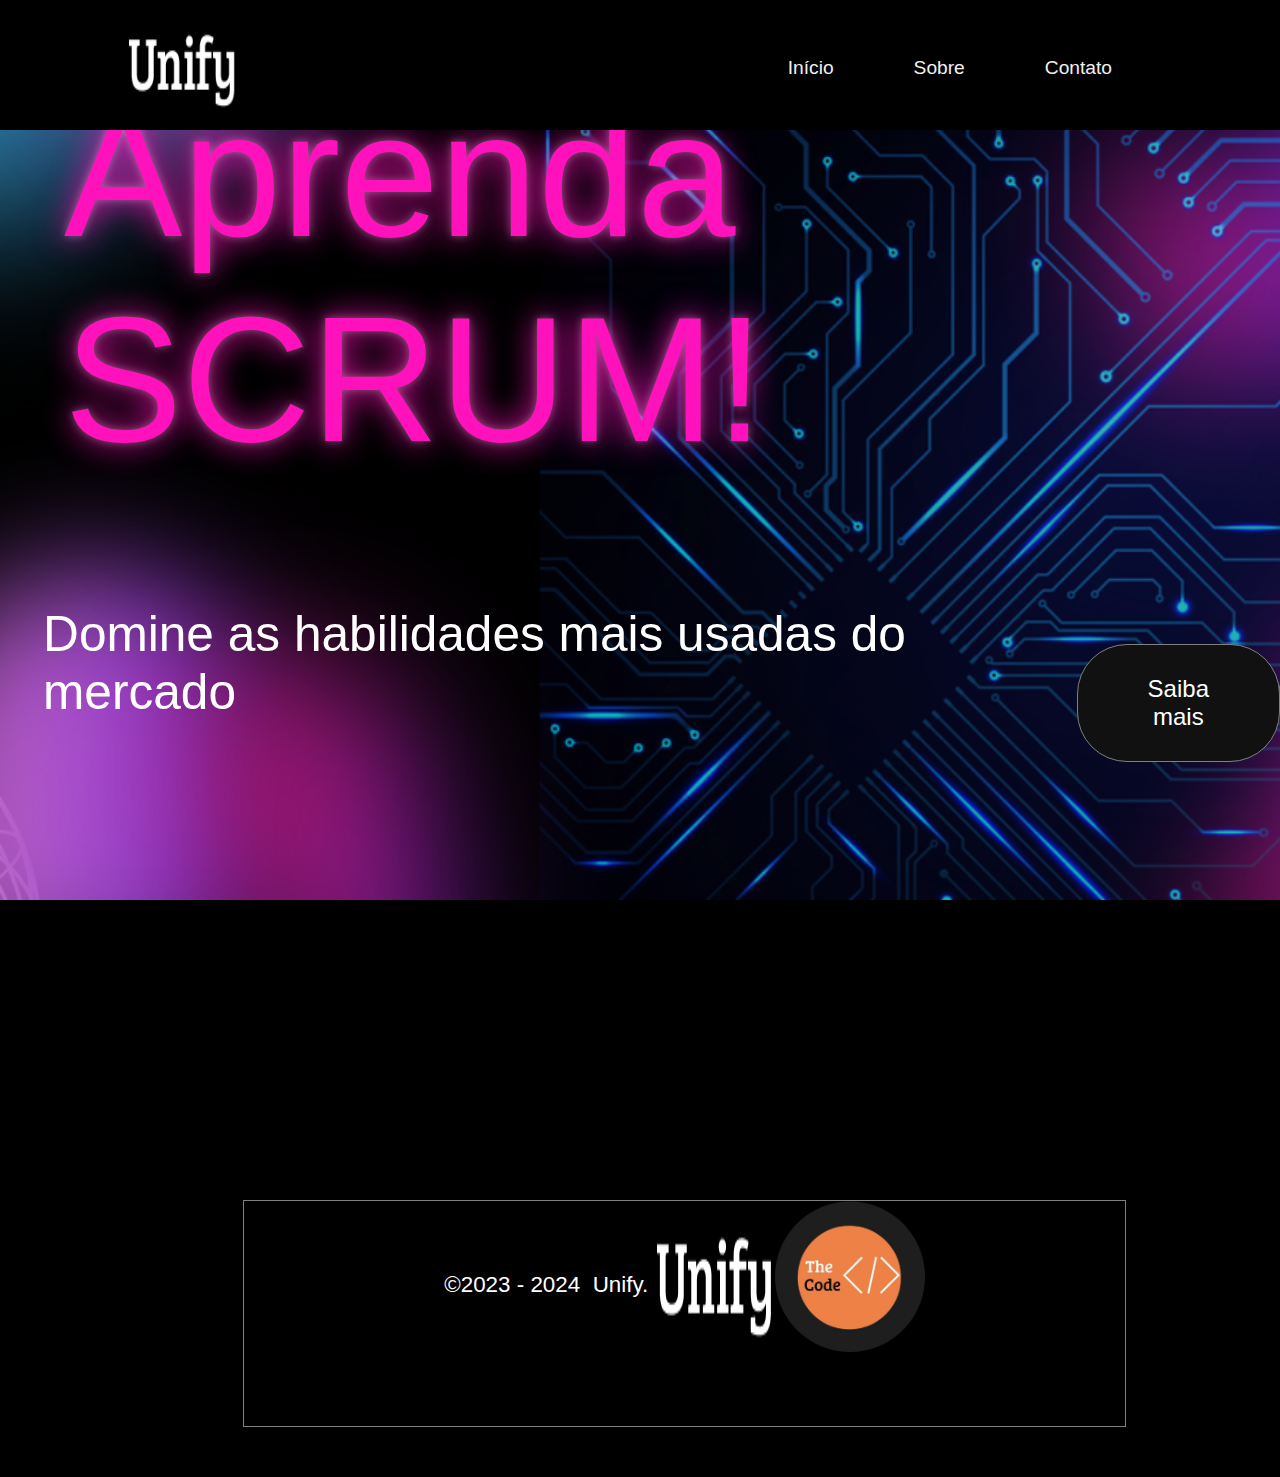
==== src/templates/index.html @ 10fb2e64 "alteração no layout do index.css com a inserção da imagem 'inserir um titulo'" ====
<!DOCTYPE html>
<html lang="en">
<head>
    <meta charset="UTF-8">
    <meta name="viewport" content="width=device-width, initial-scale=1.0">
    <link rel="stylesheet" href="../static/styles/style_index.css">
    <link rel="icon" type="image/x-icon" href="../static/public/LogoUnify.png">
    <title>Unify</title>
</head>
<body>
    <nav id="navbar">
        <div id="navbar-container">
            <h1 class="logo"><img src="../static/public/MicrosoftTeams-image.png" width="110" height="110"></h1>
            <ul id="navbar-itens">
                <li><a href="./index.html">Início</a></li>
                <li><a href="./sobre.html">Sobre</a></li>
                <li><a href="./contato.html">Contato</a></li>
            </ul>
        </div>
    </nav>
    <header id="showcase">
        <div>
        <h1>Aprenda SCRUM!</h1>
        <P>Domine as habilidades mais usadas do mercado</P>
    </div>
        <div id="showcase-container">
            <a href="./ciclo1.html" class="btn">Saiba mais</a>
        </div>
    </header>
    <div class="roda">
        <footer id="footer">
            <div id="logos">
                <img src="../static/public/MicrosoftTeams-image.png"/>
                <img src="../static/public/145785857-2_resized.png"/>
            </div>
            <a>©2023 - 2024&nbsp;&nbsp;Unify.</a>
        </footer>
    </div>
</body>
---- src/static/styles/style_index.css ----
* {
    box-sizing: border-box;
    padding: 0;
    margin: 0;
}

body {
    background-color: #000;
    font-family: sans-serif;
}
a {
    text-decoration: none;
}

    /*Botão*/
.btn {
    display: inline-block;
    padding: 30px 70px;
    font-size: 1.5rem;
    background: #111;
    color: #fff;
    border: 1px solid grey;
    border-radius: 50px;
    transition: background 500ms ease;
}

.btn:hover {
    cursor: pointer;
    background-color: #000;
	border-color: #ff3b93;
	color: #fff;
}

    /*Cabeçalho*/
#navbar {
    width: 100%;
    height: 130px;
    background: #000000;
    color: #ffffff;
    position: fixed;
    
}

#navbar-container {
    width: 80%;
    height: 50%;
    align-items: center;
    margin: auto;
    display: flex;
    justify-content: space-between;
}

.logo {
    width: 50px;
    height: 50px;
}

#navbar-itens {
    display: flex;
    list-style: none;
}
#navbar-itens > li > a {
    cursor: pointer;
    color: #f1f1f1;

}
#navbar-itens > li >a:hover{
    cursor: pointer;
    color: #ff3b93;

}

#navbar-itens li {
    font-size: 1.2rem;
    margin-top: 70px;
    padding: 40px;
}

#navbar-itens li:hover {
    cursor: pointer;
    color: #544FA9;
}

    /*header*/
#showcase{
    background-image: url("../public/Inserir\ um\ título\ \(1\).png");
    background-repeat:no-repeat;
    background-size: cover;
    height: 100vh;
    display: flex;
    align-items: center;
    justify-content: center;
    padding-top: 200px;

   
}

#showcase-container .btn{
    margin-top: 150%;
    color: #fff;
    text-align: center;
}

#showcase h1{
    text-decoration: none ;
    font-size: 11.10rem;
    font-weight: 500;
    display: inline-block;
    color: #f1b;
    padding: 16px 64px;
    margin-top: -30%;
    margin-right: 80%;
    text-shadow: 0 0 8px hsl(0 0% 100%/0.3), 0 0 32px;
  

}

#showcase p {
    margin-left: 4%;
    padding-top: 10%;
    font-size: 3.10rem;
    color: #fff
}

    /*Rodapé*/
    #footer {
        /* position: absolute; */
        height: 25vh;
        background-color: #000;
        color: #fff;
        background-size: cover;
      
    
    }
    .roda{
        margin: 250px;
        border: 1px solid grey;
        margin-top: 300px;
        margin-bottom:50px;
        margin-right: 12%;
        margin-left: 19%;
    }
    #logos{
        display: flex;
        justify-content: right;
        margin-right: 200px;
        
    }
    
    #logos > div img{
        padding-right: 30px;
    }
    
    #footer a {
        font-size: 1.4rem;
        display: flex;
        text-align: center;
        margin-left: 200px;
        margin-top: -80px;
        
    }


/*Mobile*/
@media (max-width: 425px){
    #navbar{
        width: 500px;
        height: 250px;
    }

    #navbar-container {
        padding: 10px 0;
    }
    
    #navbar-itens {
        flex-direction: column;
        text-align: center;
        width: 100%;
        padding: 10%;
    }

    #navbar ul{
        padding-top: 200px;
        padding-right: 80px;
        align-items: center;
    }

    #navbar-itens li{
        margin-top: -20%;
    }

    .logo {
        padding-top: 30px;
        width: 100px;
    }

    #showcase{
        padding-top: 0%;
        width: 100vw;
        height: 100vh;
        background-size: cover;
    }

    .btn {
        padding: 20px 50px;
        font-size: 1.0rem;
    }
    

    #showcase-container{
        padding-top: 50%;
    }

    #showcase-container h2 {
        padding-top: 30px;
        padding-bottom: 20px;
        font-size: 2.8rem;
    }

    #showcase-container p {
        padding-top: 10px;
        font-size: 2.1rem;
    }

    #footer{
        height: 30vh;
    }

    #logos{
        display: flex;
        justify-content: right;
        padding-left: 90%;
        padding-top: 50px;
        padding-bottom: 120px;
    }

    #footer a {
        font-size: 1.2rem;
        margin-right: -100px;
        flex-direction: column;    
    }

    #footer img {
        width: 150px;
        height: 150px;
    }

    #logos > div img{
        width: 150px;
        height: 150px;
    }
}

@media(max-width: 900px) {
    #navbar-itens li {
        padding-right: 0px;
    }
    #showcase {
        padding-top: 10px;
    }
    #footer a{
        margin-left: 20px;
    }

    #logos {
        margin-right: 20px;
    }
}

@media(max-width: 600px) {

    #navbar-itens li {
        font-size: 0.9rem;
        padding-right: 0px;
    }
    #showcase {
        height: 120vh;
        padding-top: 0px;
    }

    #showcase-container h2 {
        padding-bottom: 50px;
        font-size: 5.10rem;
    }

    #showcase-container p {
        font-size: 2.10rem;
    }

    #logos {
        margin-right: 20px;
    }

    #footer a {
        font-size: 1.1rem;
        margin-left: -200px;
        margin-bottom: 50px;
        flex-direction: column;    
    }

    #footer img {
        width: 130px;
        height: 130px;
    }

    #logos > div img{
        width: 150px;
        height: 150px;
    
    }
}   

@media(max-width:360px){
    #showcase {
        width: 103%
    }
}
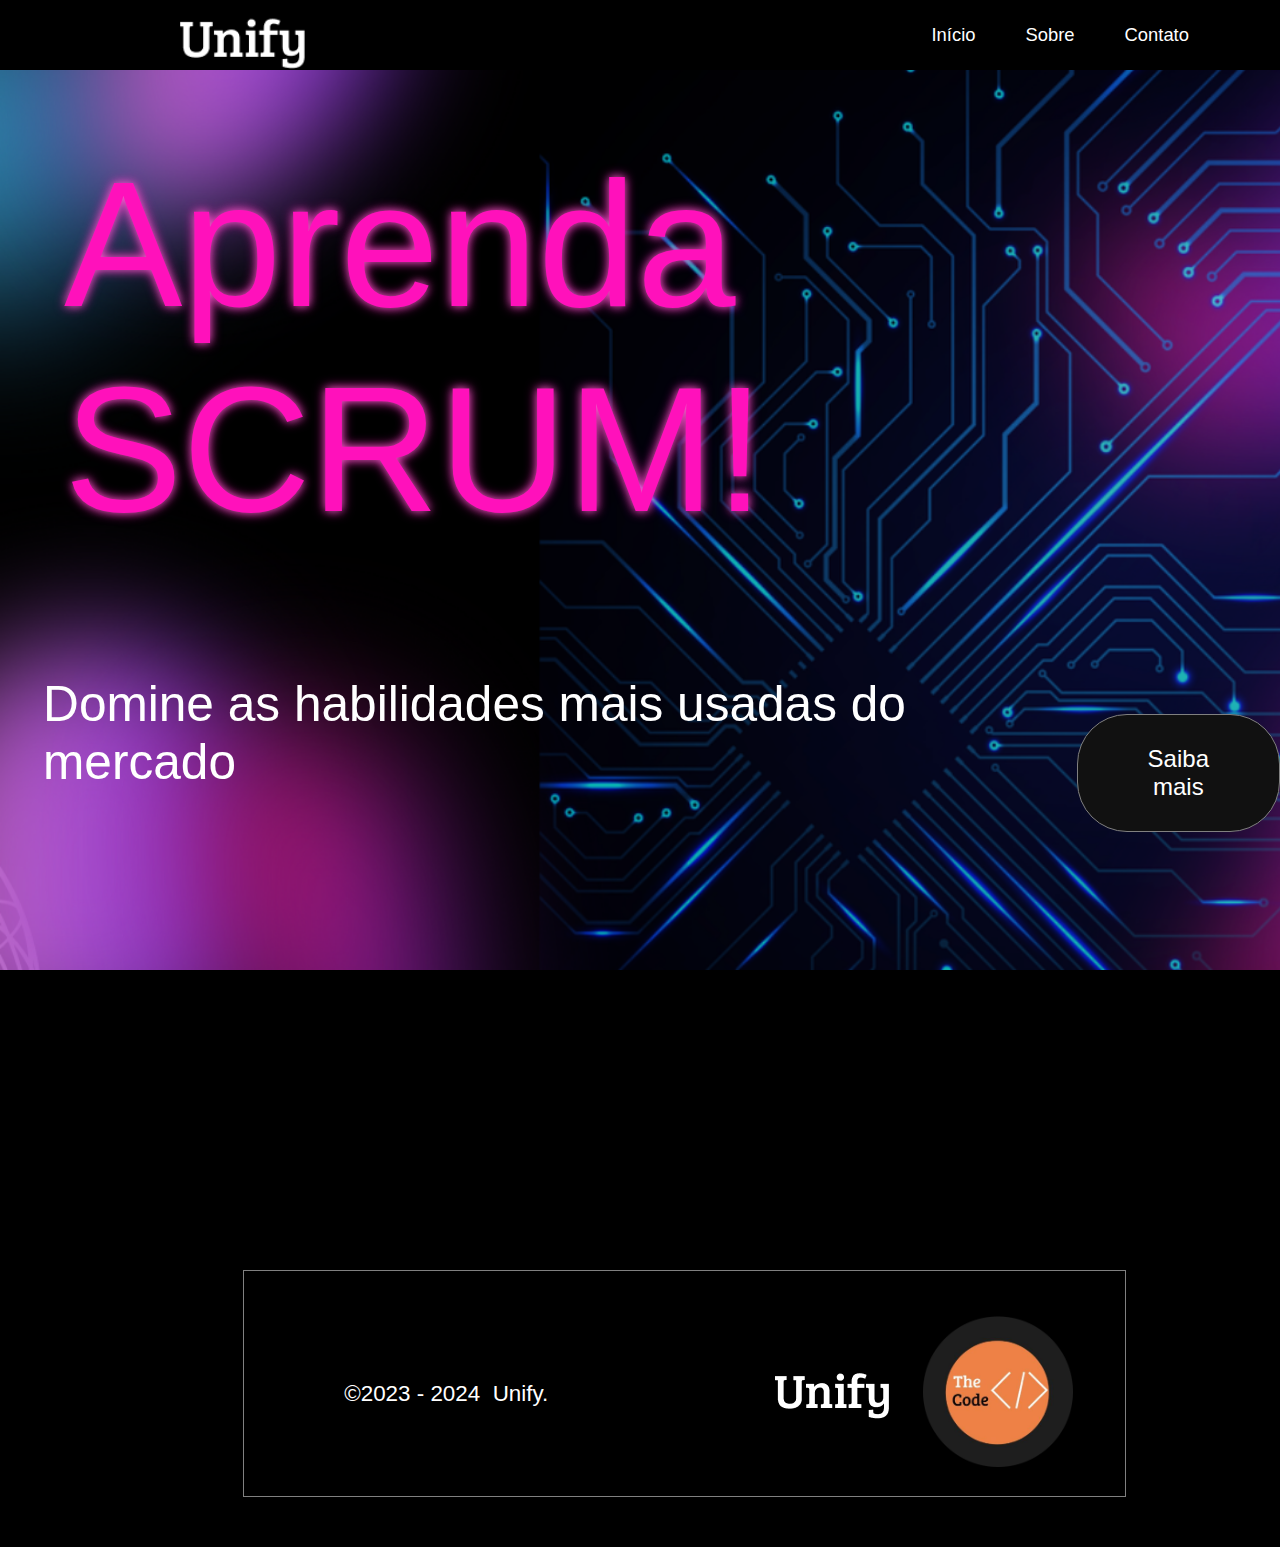
==== commit 44c6074d: "na tela de sobre, adicionei fotos nossas, para apresentarmos quem somos, arrumei também os logos e o" ====
--- a/src/templates/index.html
+++ b/src/templates/index.html
@@ -4,19 +4,19 @@
     <meta charset="UTF-8">
     <meta name="viewport" content="width=device-width, initial-scale=1.0">
     <link rel="stylesheet" href="../static/styles/style_index.css">
-    <link rel="icon" type="image/x-icon" href="../static/public/LogoUnify.png">
+    <link rel="icon" type="image/x-icon" href="../static/public/MicrosoftTeams-image.png">
     <title>Unify</title>
 </head>
 <body>
-    <nav id="navbar">
-        <div id="navbar-container">
-            <h1 class="logo"><img src="../static/public/MicrosoftTeams-image.png" width="110" height="110"></h1>
-            <ul id="navbar-itens">
-                <li><a href="./index.html">Início</a></li>
-                <li><a href="./sobre.html">Sobre</a></li>
-                <li><a href="./contato.html">Contato</a></li>
-            </ul>
-        </div>
+    <nav class="nav-bar">
+        <div class="logo"></div>
+            <div class="nav-list">
+                <ul>
+                    <li class="nav-item"><a href="./index.html" class="nav-link">Início</a></li>
+                    <li class="nav-item"><a href="./sobre.html" class="nav-link">Sobre</a></li>
+                    <li class="nav-item"><a href="./contato.html" class="nav-link">Contato</a></li>
+                </ul>
+            </div>
     </nav>
     <header id="showcase">
         <div>
--- a/src/static/styles/style_index.css
+++ b/src/static/styles/style_index.css
@@ -32,55 +32,50 @@
 }
 
     /*Cabeçalho*/
-#navbar {
-    width: 100%;
-    height: 130px;
-    background: #000000;
-    color: #ffffff;
-    position: fixed;
-    
-}
-
-#navbar-container {
-    width: 80%;
-    height: 50%;
-    align-items: center;
-    margin: auto;
-    display: flex;
-    justify-content: space-between;
-}
-
-.logo {
-    width: 50px;
-    height: 50px;
-}
-
-#navbar-itens {
-    display: flex;
-    list-style: none;
-}
-#navbar-itens > li > a {
-    cursor: pointer;
-    color: #f1f1f1;
-
-}
-#navbar-itens > li >a:hover{
-    cursor: pointer;
-    color: #ff3b93;
-
-}
-
-#navbar-itens li {
-    font-size: 1.2rem;
-    margin-top: 70px;
-    padding: 40px;
-}
-
-#navbar-itens li:hover {
-    cursor: pointer;
-    color: #544FA9;
-}
-
+
+    .nav-bar {
+        display: flex;
+        justify-content: space-between;
+        margin-left: 14%;
+    }
+    
+    .logo {
+        display: flex;
+        align-items: center;
+        background-image: url("../public/MicrosoftTeams-image.png");
+        background-size: cover;
+        height: 70px;
+        width: 130px;
+    }
+    
+    
+    .nav-list {
+        display: flex;
+        align-items: center;
+        margin-right: 6%
+    }
+    
+    .nav-list ul {
+        display: flex;
+        justify-content: center;
+        list-style: none;
+        
+    }
+    
+    .nav-item {
+        margin: auto 25px;
+    
+    }
+    .nav-link {
+        text-decoration: none;
+        font-size: 1.15rem;
+        color: #fff;
+        font-weight: 400;
+    }
+    .nav-link:hover {
+        cursor: pointer;
+        color: #ff3b93;
+    }
     /*header*/
 #showcase{
     background-image: url("../public/Inserir\ um\ título\ \(1\).png");
@@ -110,7 +105,7 @@
     padding: 16px 64px;
     margin-top: -30%;
     margin-right: 80%;
-    text-shadow: 0 0 8px hsl(0 0% 100%/0.3), 0 0 32px;
+    text-shadow: 0 0 8px hsl(0 0% 100%/0.3), 0 0 12px;
   
 
 }
@@ -123,6 +118,10 @@
 }
 
     /*Rodapé*/
+    main{
+        height: 80vh;
+    }
+    
     #footer {
         /* position: absolute; */
         height: 25vh;
@@ -143,20 +142,22 @@
     #logos{
         display: flex;
         justify-content: right;
-        margin-right: 200px;
-        
-    }
-    
-    #logos > div img{
-        padding-right: 30px;
+        padding-top: 100px;
+        padding-right: 6%;
+        height: 140px;
+        align-items:center;
+    }
+    
+    #logos > img{
+        padding-left: 30px;
     }
     
     #footer a {
         font-size: 1.4rem;
         display: flex;
         text-align: center;
-        margin-left: 200px;
-        margin-top: -80px;
+        margin-left: 100px;
+        margin-top: -30px;
         
     }
 
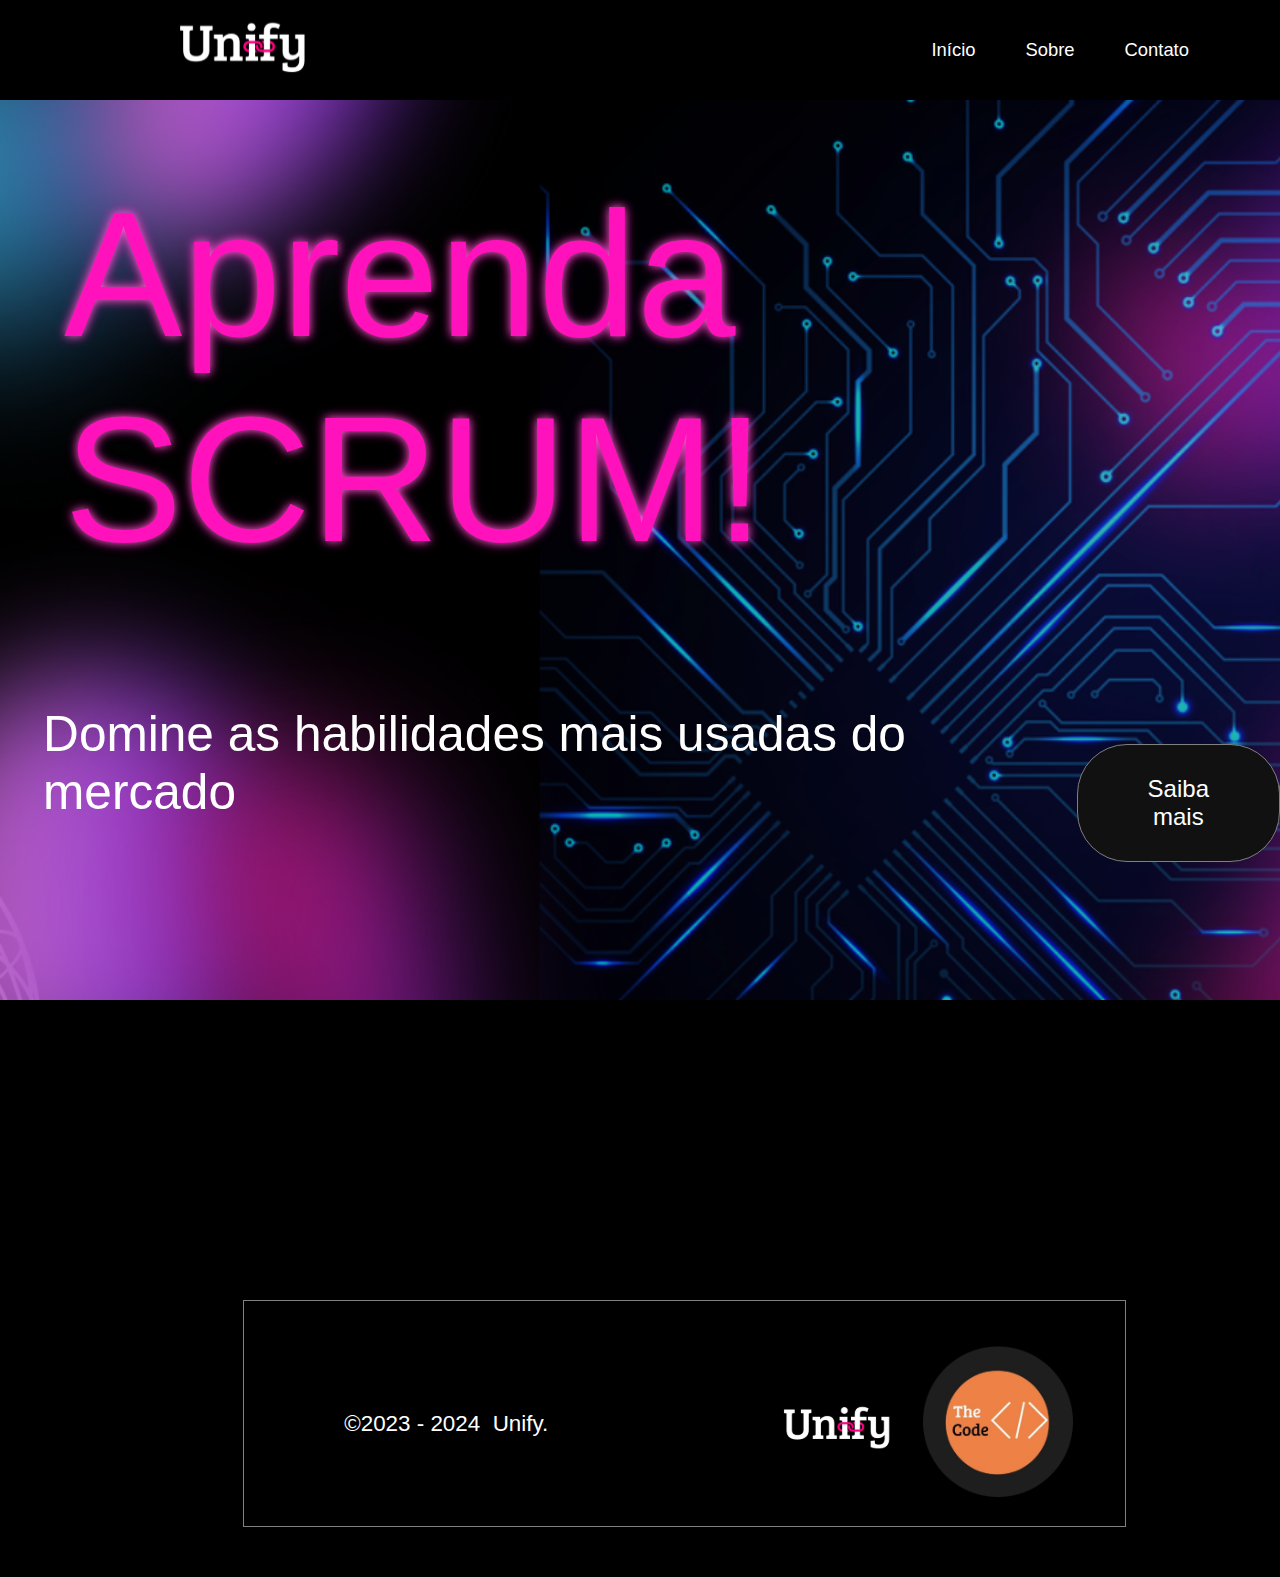
==== commit f2b1a3e9: "atualização da pagina sobre, com nossas fotos atualizadas" ====
--- a/src/templates/index.html
+++ b/src/templates/index.html
@@ -30,7 +30,7 @@
     <div class="roda">
         <footer id="footer">
             <div id="logos">
-                <img src="../static/public/MicrosoftTeams-image.png"/>
+                <img class="fto" src="../static/public/Component 1 (4) 1.svg"/>
                 <img src="../static/public/145785857-2_resized.png"/>
             </div>
             <a>©2023 - 2024&nbsp;&nbsp;Unify.</a>
--- a/src/static/styles/style_index.css
+++ b/src/static/styles/style_index.css
@@ -37,15 +37,17 @@
         display: flex;
         justify-content: space-between;
         margin-left: 14%;
+        height: 100px;
     }
     
     .logo {
         display: flex;
         align-items: center;
-        background-image: url("../public/MicrosoftTeams-image.png");
+        background-image: url("../public/Component\ 1\ \(4\)\ 1.svg");
         background-size: cover;
         height: 70px;
         width: 130px;
+        margin-top: 0.4%;
     }
     
     
@@ -118,47 +120,47 @@
 }
 
     /*Rodapé*/
-    main{
+    main {
         height: 80vh;
     }
     
     #footer {
-        /* position: absolute; */
         height: 25vh;
         background-color: #000;
         color: #fff;
         background-size: cover;
-      
-    
-    }
-    .roda{
+    }
+    
+    .roda {
         margin: 250px;
         border: 1px solid grey;
         margin-top: 300px;
-        margin-bottom:50px;
+        margin-bottom: 50px;
         margin-right: 12%;
         margin-left: 19%;
     }
-    #logos{
+    
+    #logos {
         display: flex;
         justify-content: right;
         padding-top: 100px;
         padding-right: 6%;
         height: 140px;
-        align-items:center;
-    }
-    
-    #logos > img{
+        align-items: center;
+    }
+    
+    #logos > img {
         padding-left: 30px;
     }
-    
+    #logos .fto{
+        height: 150%;
+    }
     #footer a {
         font-size: 1.4rem;
         display: flex;
         text-align: center;
         margin-left: 100px;
         margin-top: -30px;
-        
     }
 
 
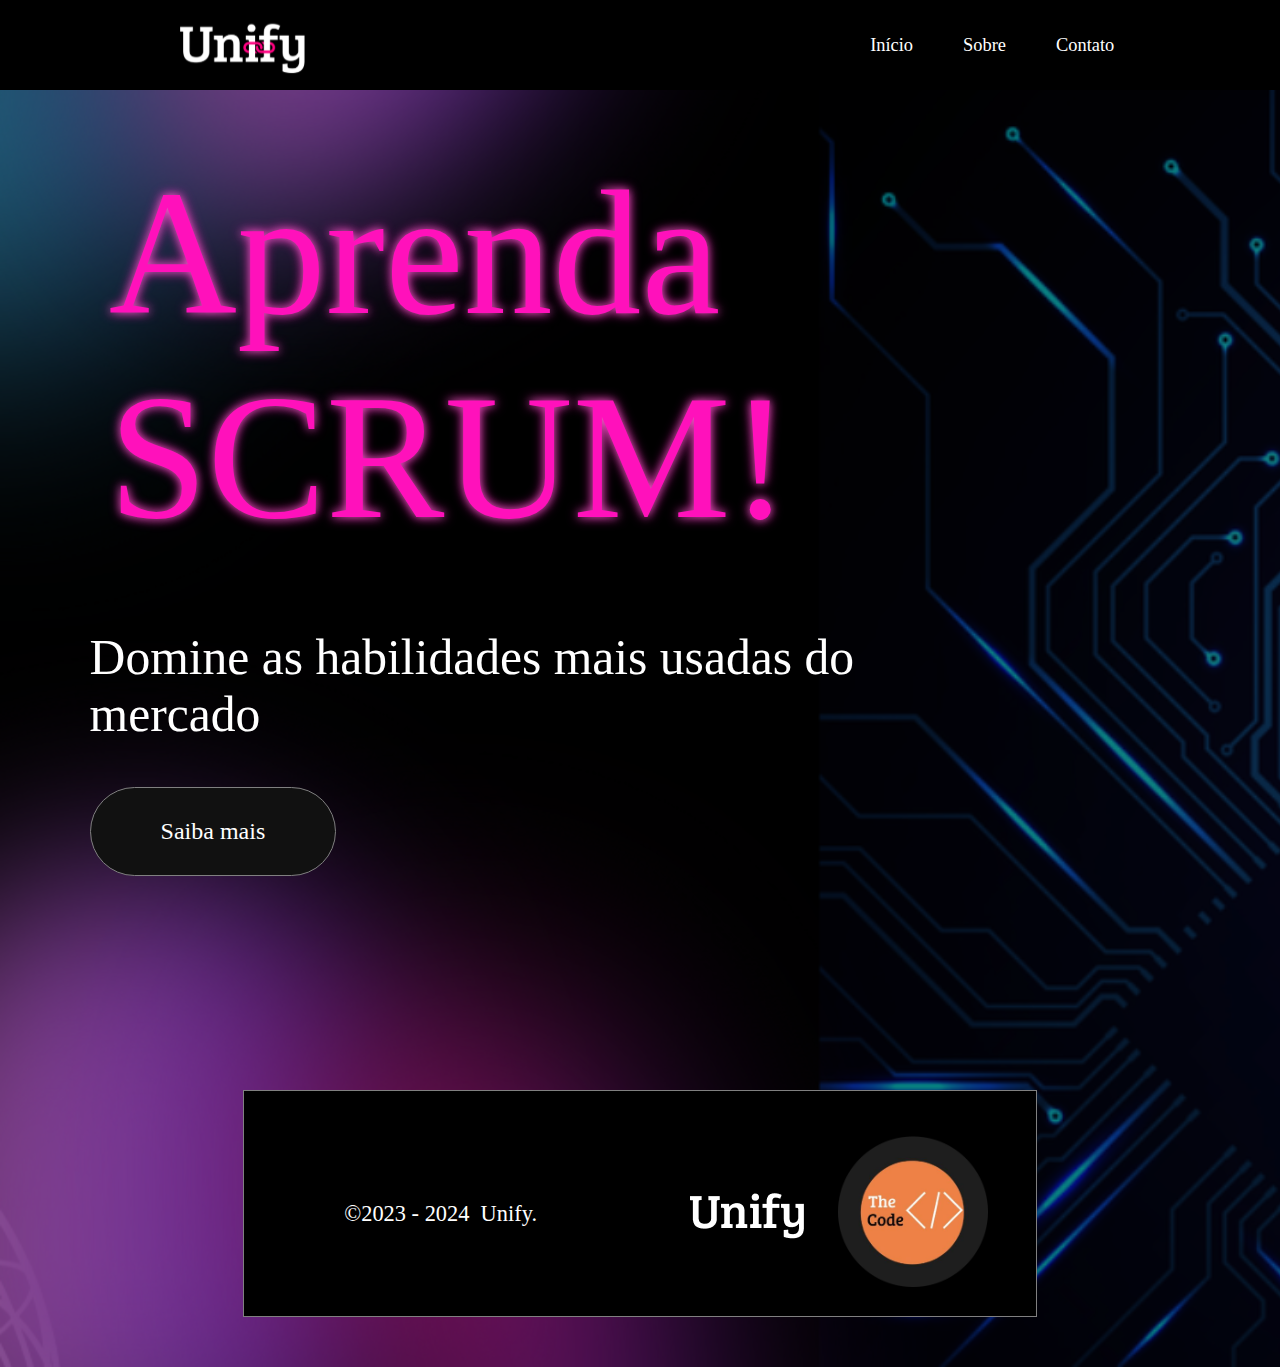
==== commit a8fef8e4: "finalização do layout da tela index, arumei o rodapé, redimensionamento da imagem de fundo e também " ====
--- a/src/templates/index.html
+++ b/src/templates/index.html
@@ -22,18 +22,17 @@
         <div>
         <h1>Aprenda SCRUM!</h1>
         <P>Domine as habilidades mais usadas do mercado</P>
-    </div>
-        <div id="showcase-container">
-            <a href="./ciclo1.html" class="btn">Saiba mais</a>
+        <a href="./ciclo1.html" class="btn">Saiba mais</a>
+    </div>  
         </div>
     </header>
     <div class="roda">
         <footer id="footer">
             <div id="logos">
-                <img class="fto" src="../static/public/Component 1 (4) 1.svg"/>
+                <img src="../static/public/MicrosoftTeams-image.png"/>
                 <img src="../static/public/145785857-2_resized.png"/>
             </div>
             <a>©2023 - 2024&nbsp;&nbsp;Unify.</a>
         </footer>
     </div>
-</body>+</body>
--- a/src/static/styles/style_index.css
+++ b/src/static/styles/style_index.css
@@ -5,9 +5,16 @@
 }
 
 body {
-    background-color: #000;
-    font-family: sans-serif;
-}
+        background-image: url("../public/Inserir\ um\ título\ \(1\).png");
+        background-repeat:no-repeat;
+        background-size: cover;
+        background-color: #000;
+        font-family: Roboto;
+        background-color: #00000048;
+        background-blend-mode: color;
+}
+
+
 a {
     text-decoration: none;
 }
@@ -34,10 +41,10 @@
     /*Cabeçalho*/
 
     .nav-bar {
+        height: 10vh;
+        background-color: #000;
         display: flex;
         justify-content: space-between;
-        margin-left: 14%;
-        height: 100px;
     }
     
     .logo {
@@ -48,13 +55,15 @@
         height: 70px;
         width: 130px;
         margin-top: 0.4%;
+        margin-left: 14%;
+
     }
     
     
     .nav-list {
         display: flex;
         align-items: center;
-        margin-right: 6%
+        margin-right: 11%
     }
     
     .nav-list ul {
@@ -80,9 +89,7 @@
     }
     /*header*/
 #showcase{
-    background-image: url("../public/Inserir\ um\ título\ \(1\).png");
-    background-repeat:no-repeat;
-    background-size: cover;
+    padding-right: 30%;
     height: 100vh;
     display: flex;
     align-items: center;
@@ -92,11 +99,13 @@
    
 }
 
-#showcase-container .btn{
-    margin-top: 150%;
+#showcase .btn{
     color: #fff;
     text-align: center;
-}
+    margin-left: 10%;
+    margin-top: 5%;
+}
+
 
 #showcase h1{
     text-decoration: none ;
@@ -106,15 +115,16 @@
     color: #f1b;
     padding: 16px 64px;
     margin-top: -30%;
-    margin-right: 80%;
+    margin-right: 70%;
     text-shadow: 0 0 8px hsl(0 0% 100%/0.3), 0 0 12px;
+    margin-left: 5%;
   
 
 }
 
 #showcase p {
-    margin-left: 4%;
-    padding-top: 10%;
+    margin-left: 10%;
+    padding-top: 6%;
     font-size: 3.10rem;
     color: #fff
 }
@@ -132,11 +142,10 @@
     }
     
     .roda {
-        margin: 250px;
         border: 1px solid grey;
-        margin-top: 300px;
+        margin-top: 100px;
         margin-bottom: 50px;
-        margin-right: 12%;
+        margin-right: 19%;
         margin-left: 19%;
     }
     
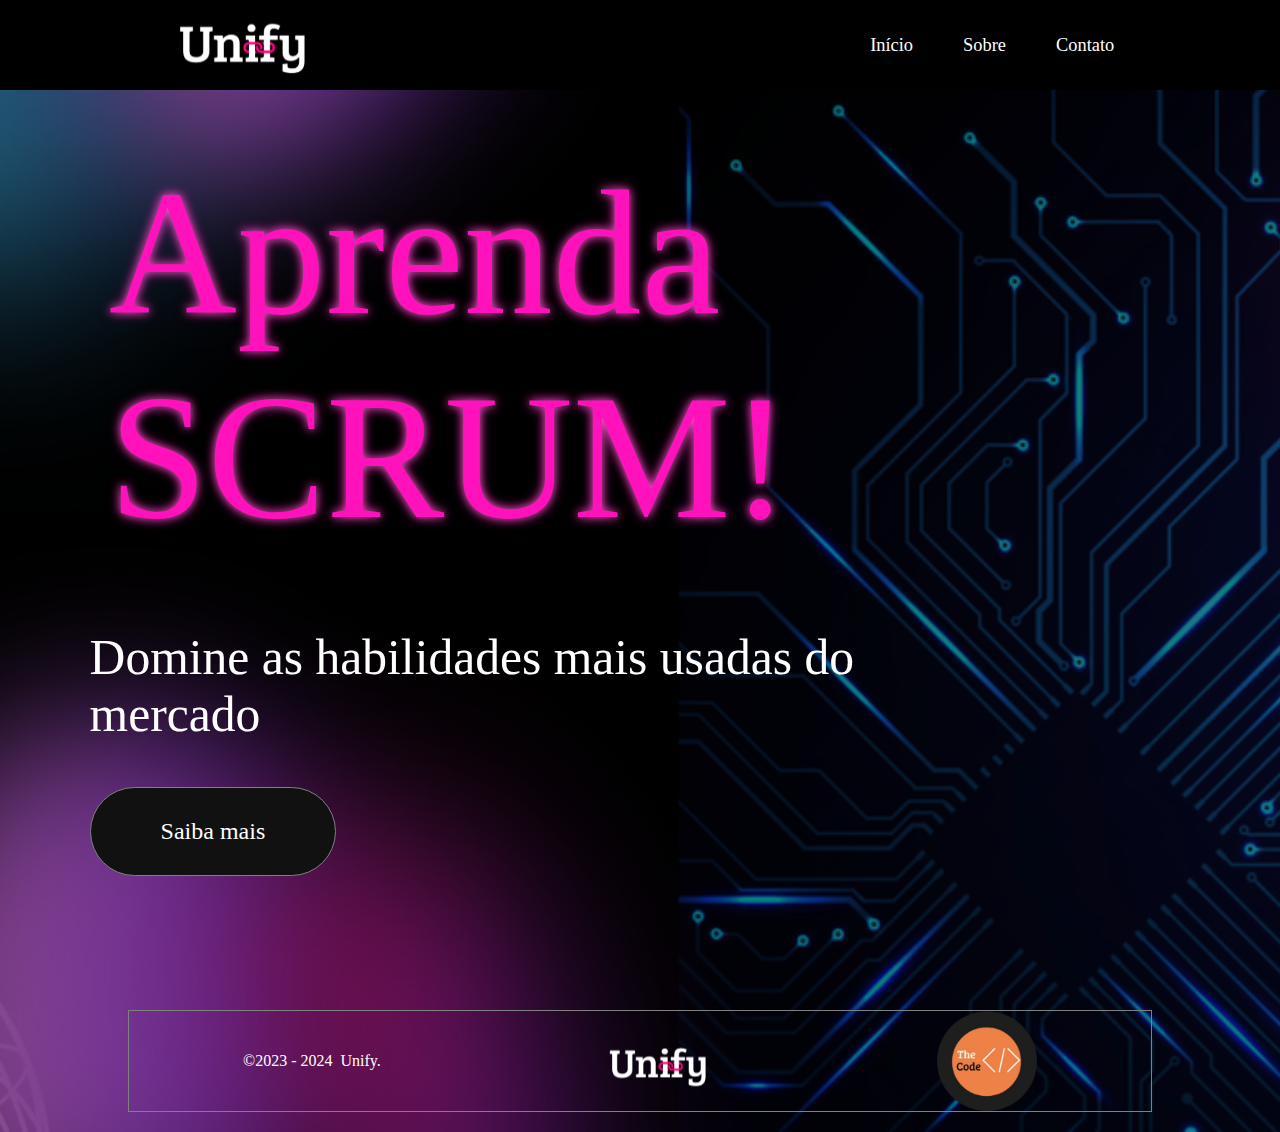
==== commit 82e76e48: "geral" ====
--- a/src/templates/index.html
+++ b/src/templates/index.html
@@ -26,13 +26,9 @@
     </div>  
         </div>
     </header>
-    <div class="roda">
-        <footer id="footer">
-            <div id="logos">
-                <img src="../static/public/MicrosoftTeams-image.png"/>
-                <img src="../static/public/145785857-2_resized.png"/>
-            </div>
-            <a>©2023 - 2024&nbsp;&nbsp;Unify.</a>
-        </footer>
-    </div>
+    <footer class="roda">
+        <p class="copy">©2023 - 2024&nbsp;&nbsp;Unify.</p>
+        <img class="oi" src="../static/public/Component 1 (4) 1.svg" />
+        <img class="oi" src="../static/public/145785857-2_resized.png"/>
+    </footer>
 </body>
--- a/src/static/styles/style_index.css
+++ b/src/static/styles/style_index.css
@@ -130,48 +130,28 @@
 }
 
     /*Rodapé*/
-    main {
-        height: 80vh;
-    }
-    
-    #footer {
-        height: 25vh;
-        background-color: #000;
+    .roda{
+        width: 80%;
+        display: flex;
+        align-items: center;
+        margin: 20px auto;
+        border: 1px solid grey;
+        justify-content: space-around;
+        
+        
+    }
+    .roda > p{
+        margin:  auto;
+    }
+    .copy{
         color: #fff;
-        background-size: cover;
-    }
-    
-    .roda {
-        border: 1px solid grey;
-        margin-top: 100px;
-        margin-bottom: 50px;
-        margin-right: 19%;
-        margin-left: 19%;
-    }
-    
-    #logos {
-        display: flex;
-        justify-content: right;
-        padding-top: 100px;
-        padding-right: 6%;
-        height: 140px;
-        align-items: center;
-    }
-    
-    #logos > img {
-        padding-left: 30px;
-    }
-    #logos .fto{
-        height: 150%;
-    }
-    #footer a {
-        font-size: 1.4rem;
-        display: flex;
-        text-align: center;
-        margin-left: 100px;
-        margin-top: -30px;
-    }
-
+    }
+    .oi {
+        width: 100px;
+        height: 100px;
+        margin: auto ;
+    }
+    
 
 /*Mobile*/
 @media (max-width: 425px){
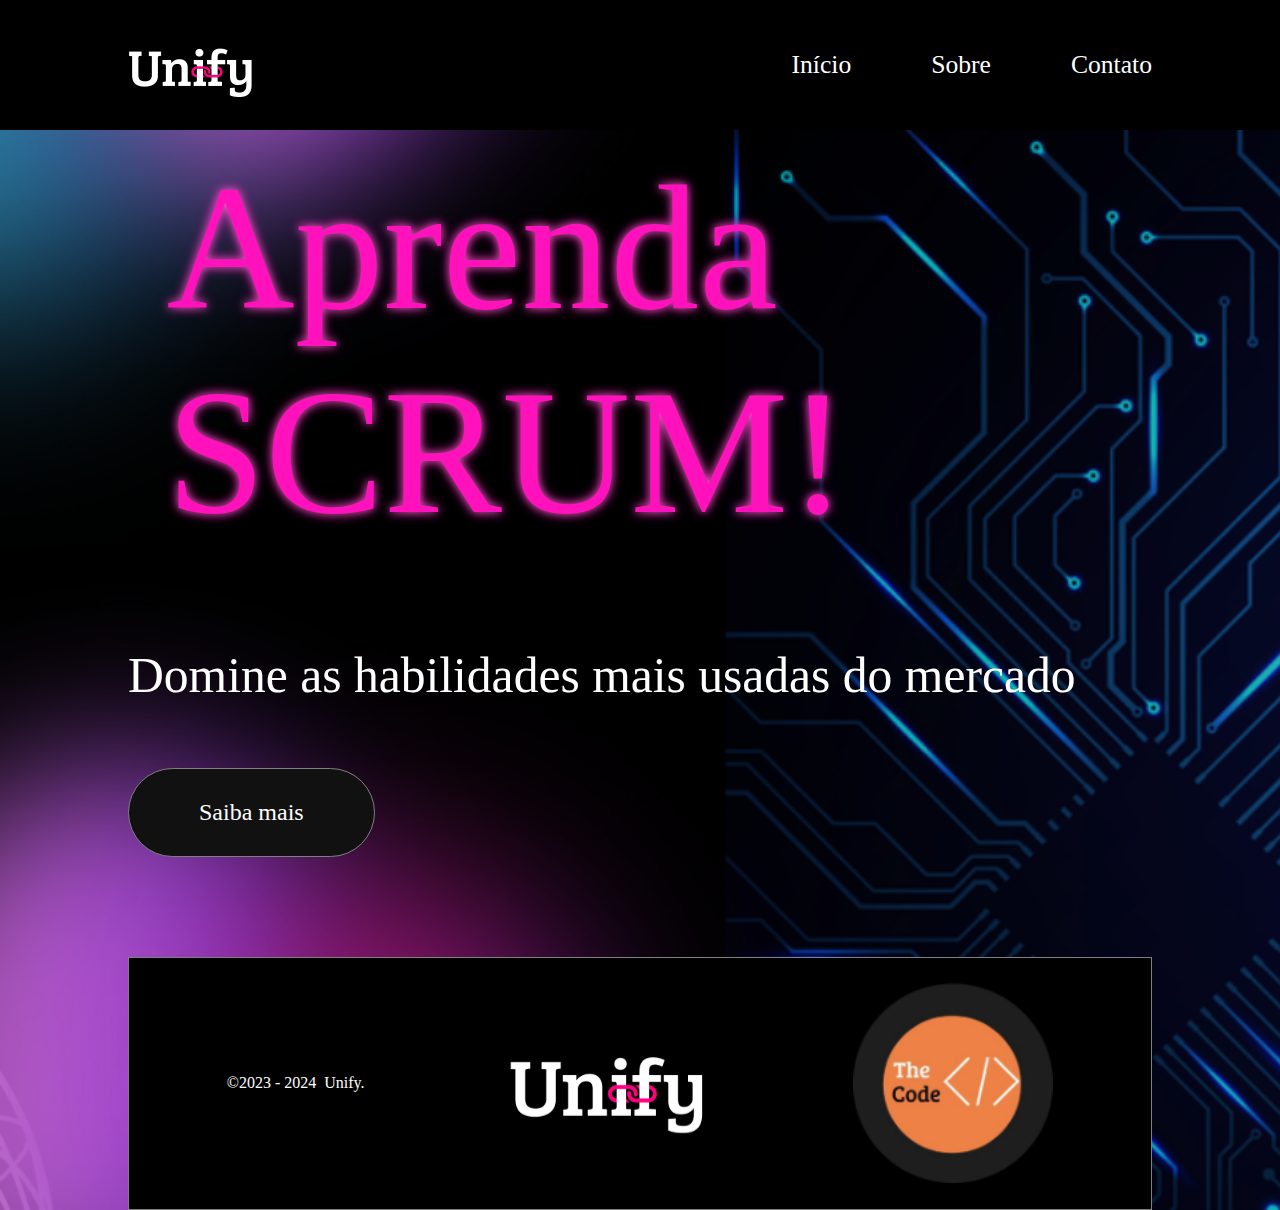
==== commit 7dad4be3: "altereção geral, correção de bugs, e inserindo responsividade no site" ====
--- a/src/templates/index.html
+++ b/src/templates/index.html
@@ -8,15 +8,15 @@
     <title>Unify</title>
 </head>
 <body>
-    <nav class="nav-bar">
-        <div class="logo"></div>
-            <div class="nav-list">
-                <ul>
-                    <li class="nav-item"><a href="./index.html" class="nav-link">Início</a></li>
-                    <li class="nav-item"><a href="./sobre.html" class="nav-link">Sobre</a></li>
-                    <li class="nav-item"><a href="./contato.html" class="nav-link">Contato</a></li>
-                </ul>
-            </div>
+    <nav id="navbar">
+        <div id="navbar-container">
+            <img class="img" src="../static/public/Component 1 (4) 1.svg" />
+            <ul id="navbar-itens">
+                <li class="nav-item"><a href="./index.html" class="nav-link">Início</a></li>
+                <li class="nav-item"><a href="./sobre.html" class="nav-link">Sobre</a></li>
+                <li class="nav-item"><a href="./contato.html" class="nav-link">Contato</a></li>
+            </ul>
+        </div>
     </nav>
     <header id="showcase">
         <div>
--- a/src/static/styles/style_index.css
+++ b/src/static/styles/style_index.css
@@ -8,15 +8,14 @@
         background-image: url("../public/Inserir\ um\ título\ \(1\).png");
         background-repeat:no-repeat;
         background-size: cover;
-        background-color: #000;
         font-family: Roboto;
-        background-color: #00000048;
-        background-blend-mode: color;
+        
 }
 
 
 a {
     text-decoration: none;
+    color: #fff;
 }
 
     /*Botão*/
@@ -38,66 +37,49 @@
 	color: #fff;
 }
 
-    /*Cabeçalho*/
+/*Cabeçalho*/
+#navbar {
+   width: 100%;
+    background: #000000;
+    color: #ffffff;
+    
+}
 
-    .nav-bar {
-        height: 10vh;
-        background-color: #000;
-        display: flex;
-        justify-content: space-between;
-    }
-    
-    .logo {
-        display: flex;
-        align-items: center;
-        background-image: url("../public/Component\ 1\ \(4\)\ 1.svg");
-        background-size: cover;
-        height: 70px;
-        width: 130px;
-        margin-top: 0.4%;
-        margin-left: 14%;
+#navbar-container {
+    color: #fff;
+    width: 80%;
+    height: 130px;
+    text-align: center;
+    margin: auto;
+    display: flex;
+}
 
-    }
-    
-    
-    .nav-list {
-        display: flex;
-        align-items: center;
-        margin-right: 11%
-    }
-    
-    .nav-list ul {
-        display: flex;
-        justify-content: center;
-        list-style: none;
-        
-    }
-    
-    .nav-item {
-        margin: auto 25px;
-    
-    }
-    .nav-link {
-        text-decoration: none;
-        font-size: 1.15rem;
-        color: #fff;
-        font-weight: 400;
-    }
-    .nav-link:hover {
-        cursor: pointer;
-        color: #ff3b93;
-    }
-    /*header*/
-#showcase{
-    padding-right: 30%;
-    height: 100vh;
-    display: flex;
-    align-items: center;
-    justify-content: center;
-    padding-top: 200px;
-
+.img {
+    width: 10vw;
+    height: auto;
    
 }
+
+#navbar-itens {
+    color: #fff;
+    display: flex;
+    list-style: none;
+    margin:  auto  ;
+    margin-right: 0;
+
+    font-size: 2vw;
+}
+#navbar-itens >li >a:hover {
+    cursor: pointer;
+    color: #ff3b93;
+}
+
+#navbar-itens li {
+    margin-left: 80px;
+}
+
+    /*header*/
+
 
 #showcase .btn{
     color: #fff;
@@ -114,10 +96,8 @@
     display: inline-block;
     color: #f1b;
     padding: 16px 64px;
-    margin-top: -30%;
-    margin-right: 70%;
     text-shadow: 0 0 8px hsl(0 0% 100%/0.3), 0 0 12px;
-    margin-left: 5%;
+    margin-left: 8%;
   
 
 }
@@ -129,12 +109,15 @@
     color: #fff
 }
 
-    /*Rodapé*/
-    .roda{
+     /*Rodapé*/
+     .roda{
+        background-color: #000;
         width: 80%;
         display: flex;
         align-items: center;
-        margin: 20px auto;
+        margin: 100px auto 0;
+        margin-bottom: 0;
+        padding: 2%;
         border: 1px solid grey;
         justify-content: space-around;
         
@@ -147,163 +130,9 @@
         color: #fff;
     }
     .oi {
-        width: 100px;
-        height: 100px;
+        width: 200px;
+        height: 200px;
         margin: auto ;
     }
-    
 
 /*Mobile*/
-@media (max-width: 425px){
-    #navbar{
-        width: 500px;
-        height: 250px;
-    }
-
-    #navbar-container {
-        padding: 10px 0;
-    }
-    
-    #navbar-itens {
-        flex-direction: column;
-        text-align: center;
-        width: 100%;
-        padding: 10%;
-    }
-
-    #navbar ul{
-        padding-top: 200px;
-        padding-right: 80px;
-        align-items: center;
-    }
-
-    #navbar-itens li{
-        margin-top: -20%;
-    }
-
-    .logo {
-        padding-top: 30px;
-        width: 100px;
-    }
-
-    #showcase{
-        padding-top: 0%;
-        width: 100vw;
-        height: 100vh;
-        background-size: cover;
-    }
-
-    .btn {
-        padding: 20px 50px;
-        font-size: 1.0rem;
-    }
-    
-
-    #showcase-container{
-        padding-top: 50%;
-    }
-
-    #showcase-container h2 {
-        padding-top: 30px;
-        padding-bottom: 20px;
-        font-size: 2.8rem;
-    }
-
-    #showcase-container p {
-        padding-top: 10px;
-        font-size: 2.1rem;
-    }
-
-    #footer{
-        height: 30vh;
-    }
-
-    #logos{
-        display: flex;
-        justify-content: right;
-        padding-left: 90%;
-        padding-top: 50px;
-        padding-bottom: 120px;
-    }
-
-    #footer a {
-        font-size: 1.2rem;
-        margin-right: -100px;
-        flex-direction: column;    
-    }
-
-    #footer img {
-        width: 150px;
-        height: 150px;
-    }
-
-    #logos > div img{
-        width: 150px;
-        height: 150px;
-    }
-}
-
-@media(max-width: 900px) {
-    #navbar-itens li {
-        padding-right: 0px;
-    }
-    #showcase {
-        padding-top: 10px;
-    }
-    #footer a{
-        margin-left: 20px;
-    }
-
-    #logos {
-        margin-right: 20px;
-    }
-}
-
-@media(max-width: 600px) {
-
-    #navbar-itens li {
-        font-size: 0.9rem;
-        padding-right: 0px;
-    }
-    #showcase {
-        height: 120vh;
-        padding-top: 0px;
-    }
-
-    #showcase-container h2 {
-        padding-bottom: 50px;
-        font-size: 5.10rem;
-    }
-
-    #showcase-container p {
-        font-size: 2.10rem;
-    }
-
-    #logos {
-        margin-right: 20px;
-    }
-
-    #footer a {
-        font-size: 1.1rem;
-        margin-left: -200px;
-        margin-bottom: 50px;
-        flex-direction: column;    
-    }
-
-    #footer img {
-        width: 130px;
-        height: 130px;
-    }
-
-    #logos > div img{
-        width: 150px;
-        height: 150px;
-    
-    }
-}   
-
-@media(max-width:360px){
-    #showcase {
-        width: 103%
-    }
-}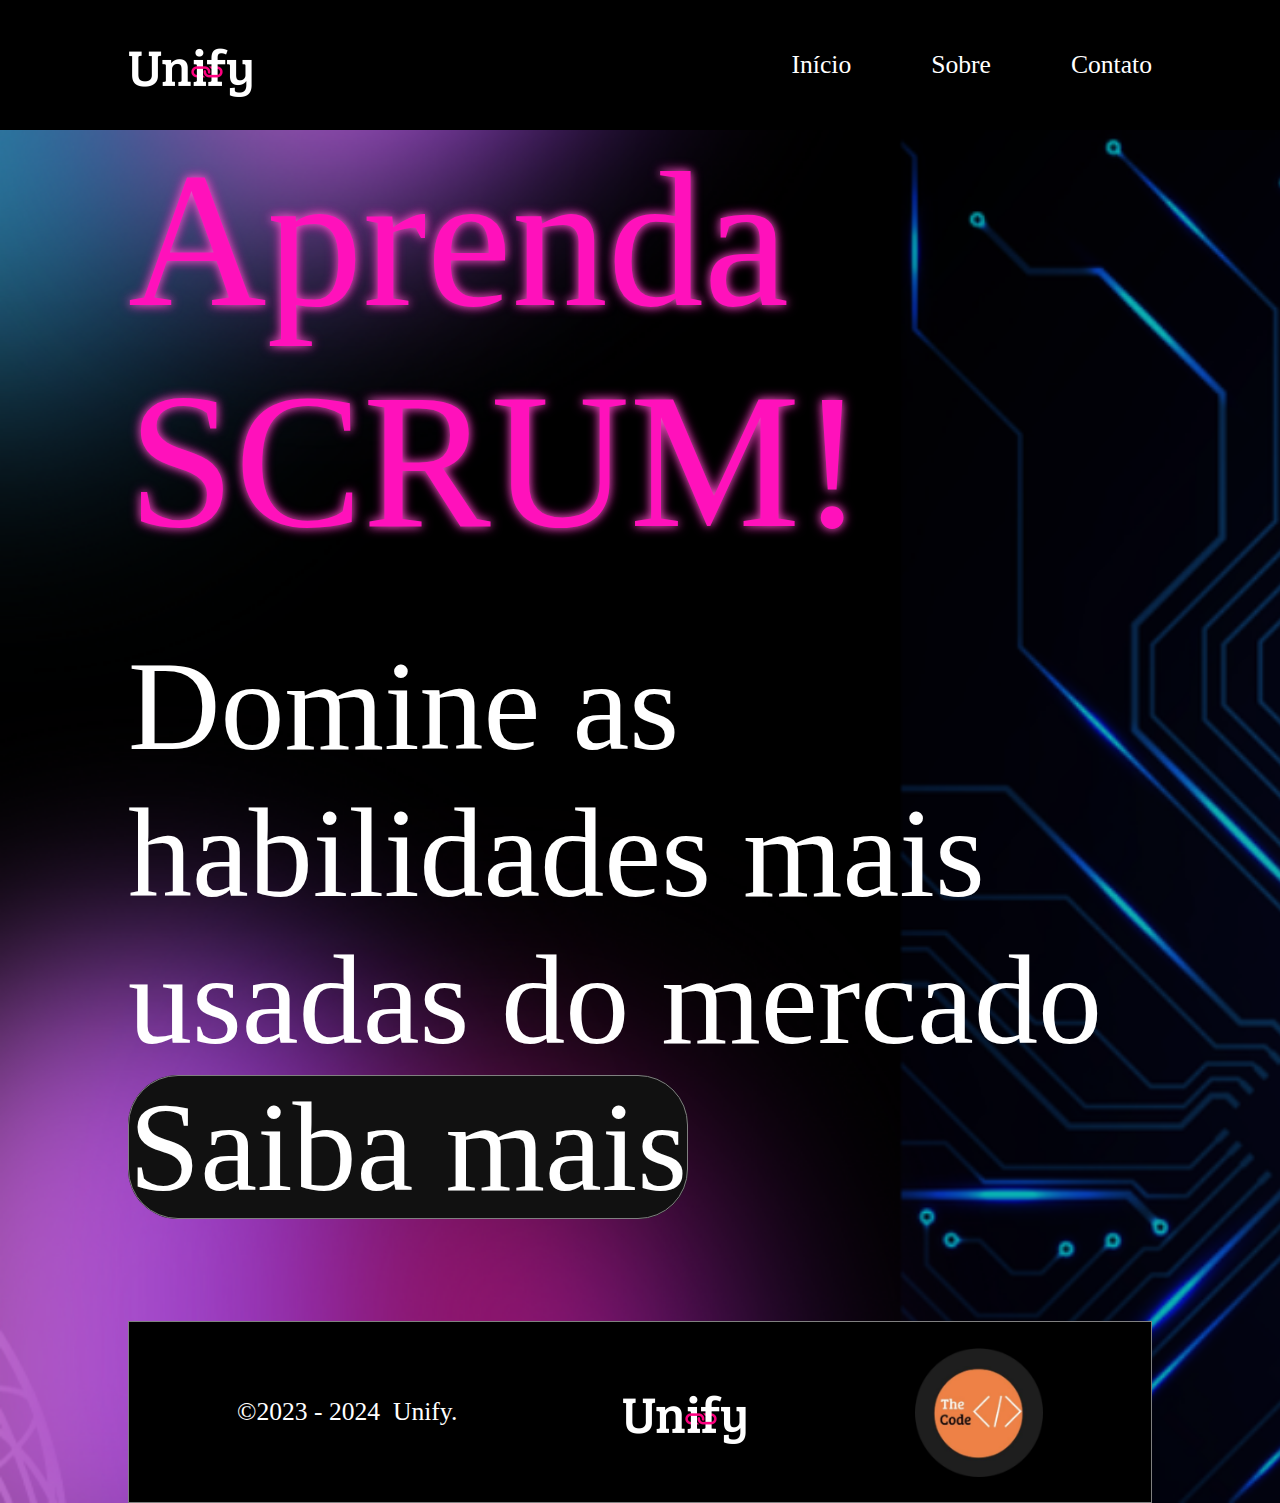
==== commit cfa60e91: "responsividade do sobre, contata e index" ====
--- a/src/templates/index.html
+++ b/src/templates/index.html
@@ -3,7 +3,7 @@
 <head>
     <meta charset="UTF-8">
     <meta name="viewport" content="width=device-width, initial-scale=1.0">
-    <link rel="stylesheet" href="../static/styles/style_index.css">
+    <link rel="stylesheet" media="only screen and (color)"  href="../static/styles/style_index.css">
     <link rel="icon" type="image/x-icon" href="../static/public/MicrosoftTeams-image.png">
     <title>Unify</title>
 </head>
--- a/src/static/styles/style_index.css
+++ b/src/static/styles/style_index.css
@@ -20,9 +20,11 @@
 
     /*Botão*/
 .btn {
-    display: inline-block;
-    padding: 30px 70px;
-    font-size: 1.5rem;
+    text-align: center;
+    font-size: 10vw;
+    width: 600px;
+    height: 200px;
+    margin: auto;
     background: #111;
     color: #fff;
     border: 1px solid grey;
@@ -42,7 +44,6 @@
    width: 100%;
     background: #000000;
     color: #ffffff;
-    
 }
 
 #navbar-container {
@@ -79,33 +80,27 @@
 }
 
     /*header*/
-
-
-#showcase .btn{
-    color: #fff;
-    text-align: center;
-    margin-left: 10%;
-    margin-top: 5%;
+#showcase{
+    width: 80%;
+    margin: auto;
 }
-
-
 #showcase h1{
     text-decoration: none ;
-    font-size: 11.10rem;
+    font-size: 15vw;
     font-weight: 500;
     display: inline-block;
     color: #f1b;
-    padding: 16px 64px;
+    
     text-shadow: 0 0 8px hsl(0 0% 100%/0.3), 0 0 12px;
-    margin-left: 8%;
+    
   
 
 }
 
 #showcase p {
-    margin-left: 10%;
+    
     padding-top: 6%;
-    font-size: 3.10rem;
+    font-size: 10vw;
     color: #fff
 }
 
@@ -128,11 +123,61 @@
     }
     .copy{
         color: #fff;
-    }
-    .oi {
-        width: 200px;
-        height: 200px;
-        margin: auto ;
+        font-size: 2vw;
     }
 
+    .oi {
+        width: 10vw;
+        height: auto;
+        margin: auto;
+    }
+         
+    
+
 /*Mobile*/
+@media screen and (max-width:269px){
+    
+}
+
+@media screen and (max-width:375px){
+}
+
+@media screen and (max-width:425px){
+    #navbar {
+        width: 100%;
+        background: #000000;
+        color: #ffffff;
+     }
+     
+     #navbar-container {
+        color: #fff;
+        width: 80%;
+        height: 130px;
+        text-align: center;
+        margin: auto;
+        display: flex;
+     }
+     
+     .img {
+         width: 18vw;
+
+        
+     }
+     #navbar-itens {
+         color: #fff;
+         display: flex;
+         list-style: none;
+         margin:  auto  ;
+         margin-right: 0;
+         font-size: 5vw;
+     }
+     #navbar-itens >li >a:hover {
+         cursor: pointer;
+         color: #ff3b93;
+     }
+     
+     #navbar-itens li {
+         margin-left: 20px;
+     }
+
+}
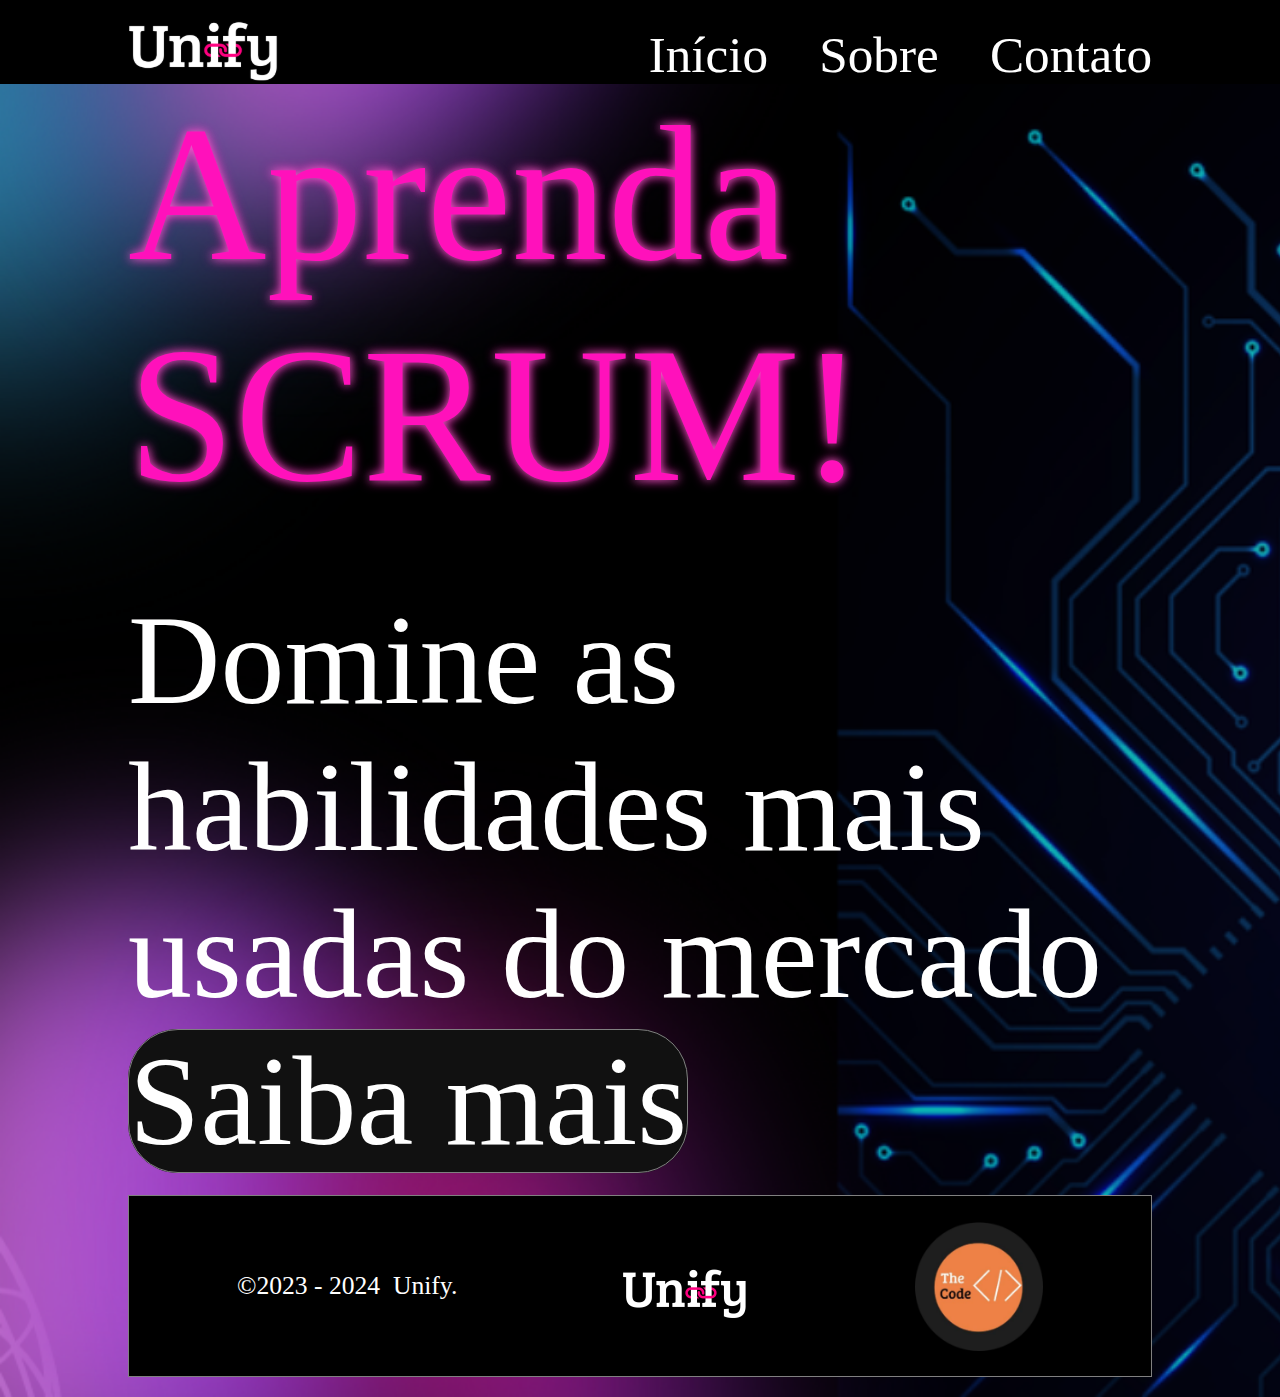
==== commit aae83e9c: "correção geral" ====
--- a/src/templates/index.html
+++ b/src/templates/index.html
@@ -4,7 +4,7 @@
     <meta charset="UTF-8">
     <meta name="viewport" content="width=device-width, initial-scale=1.0">
     <link rel="stylesheet" media="only screen and (color)"  href="../static/styles/style_index.css">
-    <link rel="icon" type="image/x-icon" href="../static/public/MicrosoftTeams-image.png">
+    <link rel="icon" type="image/x-icon" href="../static/public/Component 1 (4) 1.svg">
     <title>Unify</title>
 </head>
 <body>
--- a/src/static/styles/style_index.css
+++ b/src/static/styles/style_index.css
@@ -11,8 +11,6 @@
         font-family: Roboto;
         
 }
-
-
 a {
     text-decoration: none;
     color: #fff;
@@ -41,44 +39,72 @@
 
 /*Cabeçalho*/
 #navbar {
-   width: 100%;
+    width: 100%;
+    height: auto;
     background: #000000;
     color: #ffffff;
+     
+ }
+ 
+ #navbar-container {
+     color: #fff;
+     width: 80vw ;
+     height: 10%;
+     text-align: center;
+     margin: auto;
+     display: flex;
+ }
+ 
+ .img {
+     width: 12vw;
+     height: auto;
+    
+ }
+ 
+ #navbar-itens {
+     color: #fff;
+     display: flex;
+     list-style: none;
+     margin: auto;
+     margin-right: 0;
+     margin-bottom: 0;
+     font-size: 4vw;
+ }
+ #navbar-itens >li >a:hover {
+     cursor: pointer;
+     color: #ff3b93;
+ }
+ 
+ #navbar-itens li {
+     margin-left: 4vw;
+ }
+
+    /*Rodapé*/
+.roda{
+    background-color: #000;
+    width: 80%;
+    display: flex;
+    align-items: center;
+    margin: 20px auto 20px;
+    padding: 2%;
+    border: 1px solid grey;
+    justify-content: space-around;
+    
+    
 }
-
-#navbar-container {
+.roda > p{
+    margin:  auto;
+}
+.copy{
     color: #fff;
-    width: 80%;
-    height: 130px;
-    text-align: center;
-    margin: auto;
-    display: flex;
+    font-size: 2vw;
 }
-
-.img {
+.oi {
     width: 10vw;
     height: auto;
-   
+    margin: auto;
 }
-
-#navbar-itens {
-    color: #fff;
-    display: flex;
-    list-style: none;
-    margin:  auto  ;
-    margin-right: 0;
-
-    font-size: 2vw;
-}
-#navbar-itens >li >a:hover {
-    cursor: pointer;
-    color: #ff3b93;
-}
-
-#navbar-itens li {
-    margin-left: 80px;
-}
-
+    
     /*header*/
 #showcase{
     width: 80%;
@@ -98,86 +124,10 @@
 }
 
 #showcase p {
-    
     padding-top: 6%;
     font-size: 10vw;
     color: #fff
 }
 
-     /*Rodapé*/
-     .roda{
-        background-color: #000;
-        width: 80%;
-        display: flex;
-        align-items: center;
-        margin: 100px auto 0;
-        margin-bottom: 0;
-        padding: 2%;
-        border: 1px solid grey;
-        justify-content: space-around;
-        
-        
-    }
-    .roda > p{
-        margin:  auto;
-    }
-    .copy{
-        color: #fff;
-        font-size: 2vw;
-    }
 
-    .oi {
-        width: 10vw;
-        height: auto;
-        margin: auto;
-    }
-         
-    
 
-/*Mobile*/
-@media screen and (max-width:269px){
-    
-}
-
-@media screen and (max-width:375px){
-}
-
-@media screen and (max-width:425px){
-    #navbar {
-        width: 100%;
-        background: #000000;
-        color: #ffffff;
-     }
-     
-     #navbar-container {
-        color: #fff;
-        width: 80%;
-        height: 130px;
-        text-align: center;
-        margin: auto;
-        display: flex;
-     }
-     
-     .img {
-         width: 18vw;
-
-        
-     }
-     #navbar-itens {
-         color: #fff;
-         display: flex;
-         list-style: none;
-         margin:  auto  ;
-         margin-right: 0;
-         font-size: 5vw;
-     }
-     #navbar-itens >li >a:hover {
-         cursor: pointer;
-         color: #ff3b93;
-     }
-     
-     #navbar-itens li {
-         margin-left: 20px;
-     }
-
-}
